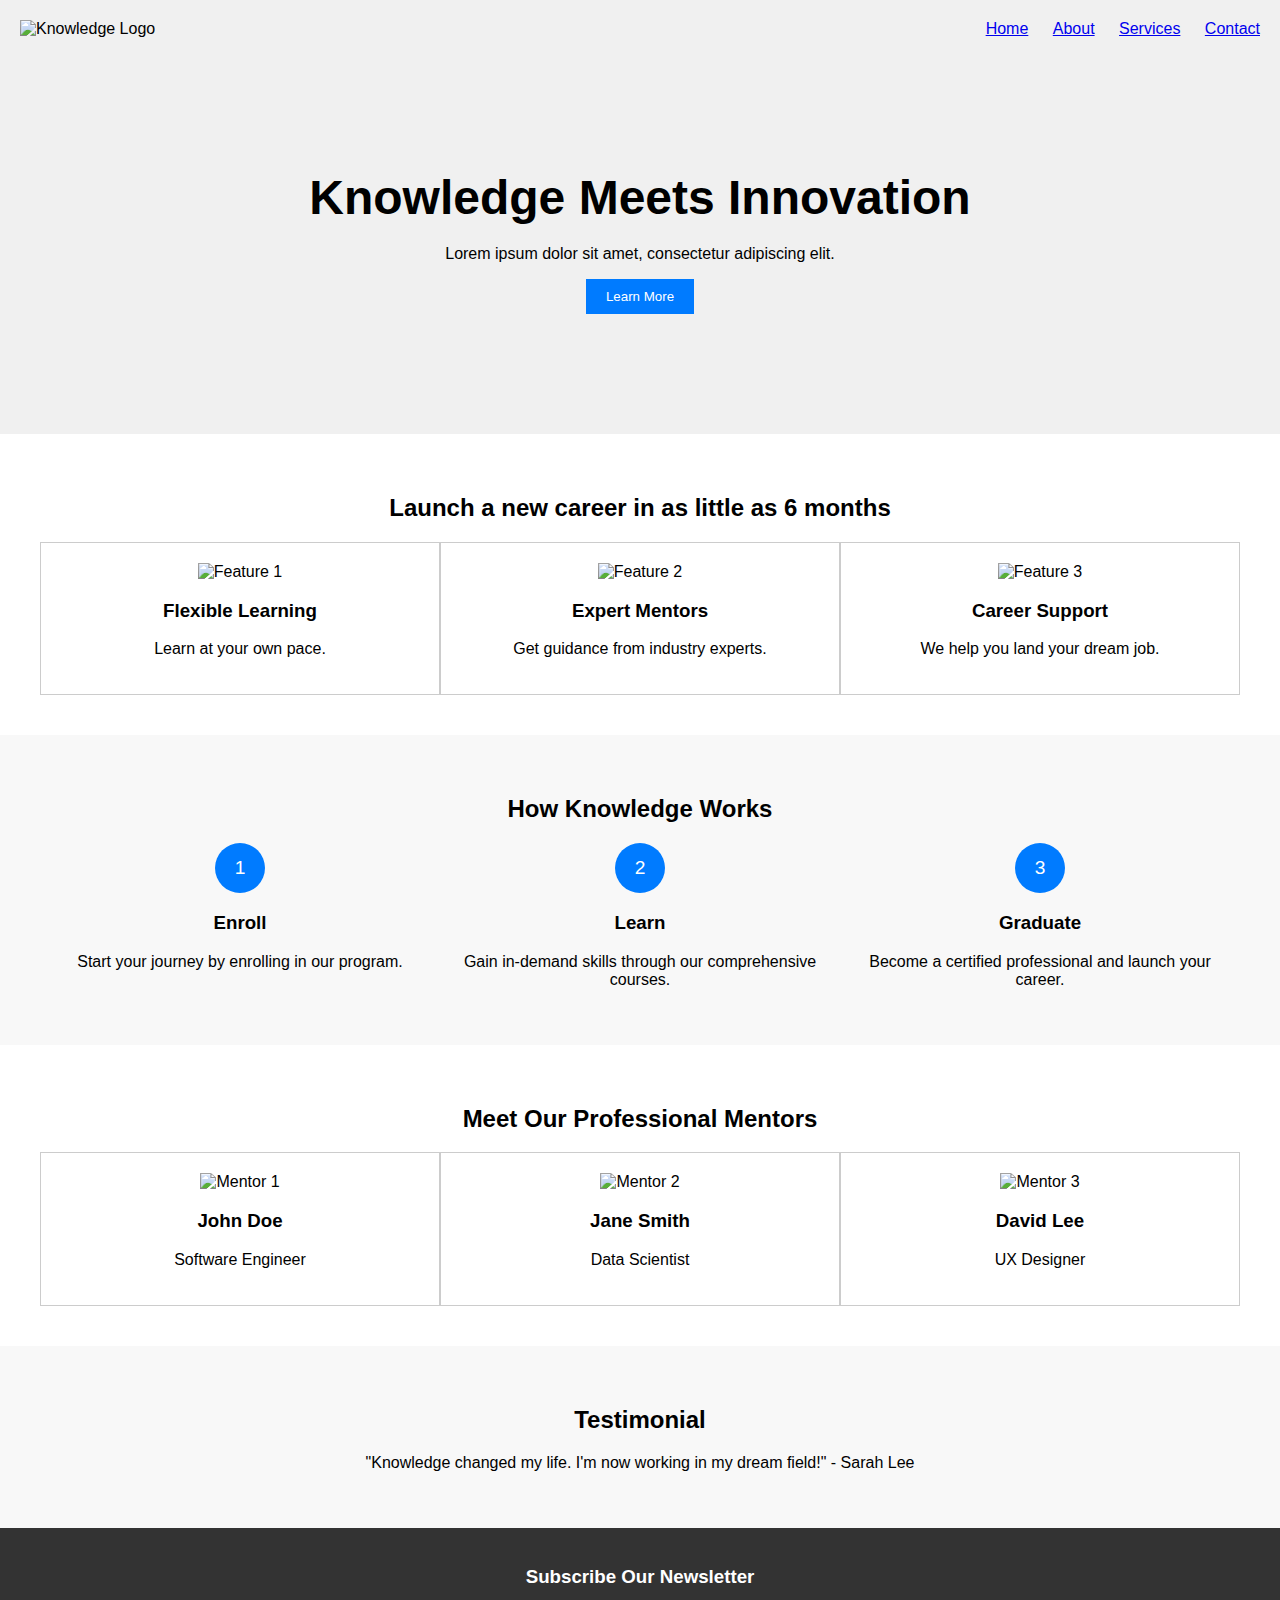
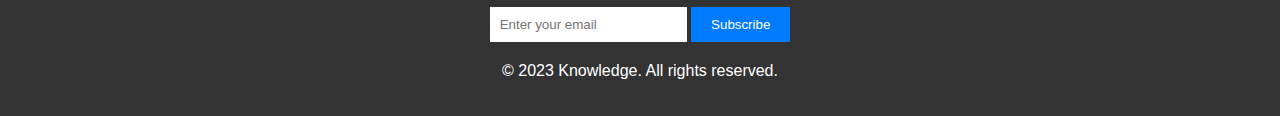
==== index.html @ 865f3257 "init to winit" ====
<!DOCTYPE html>
<html lang="en">
<head>
    <meta charset="UTF-8">
    <meta name="viewport" content="width=device-width, initial-scale=1.0">
    <title>Knowledge</title>
    <link rel="stylesheet" href="style.css">
</head>
<body>
    <header>
        <nav>
            <div class="logo">
                <img src="logo.png" alt="Knowledge Logo"> </div>
            <ul>
                <li><a href="#">Home</a></li>
                <li><a href="#">About</a></li>
                <li><a href="#">Services</a></li>
                <li><a href="#">Contact</a></li>
            </ul>
        </nav>
        <div class="hero">
            <h1>Knowledge Meets Innovation</h1>
            <p>Lorem ipsum dolor sit amet, consectetur adipiscing elit. </p>
            <button>Learn More</button>
        </div>
    </header>

    <section class="features">
        <h2>Launch a new career in as little as 6 months</h2>
        <div class="feature-cards">
            <div class="card">
                <img src="feature1.jpg" alt="Feature 1">
                <h3>Flexible Learning</h3>
                <p>Learn at your own pace.</p>
            </div>
            <div class="card">
                <img src="feature2.jpg" alt="Feature 2">
                <h3>Expert Mentors</h3>
                <p>Get guidance from industry experts.</p>
            </div>
            <div class="card">
                <img src="feature3.jpg" alt="Feature 3">
                <h3>Career Support</h3>
                <p>We help you land your dream job.</p>
            </div>
        </div>
    </section>

    <section class="how-it-works">
        <h2>How Knowledge Works</h2>
        <div class="steps">
            <div class="step">
                <span>1</span>
                <h3>Enroll</h3>
                <p>Start your journey by enrolling in our program.</p>
            </div>
            <div class="step">
                <span>2</span>
                <h3>Learn</h3>
                <p>Gain in-demand skills through our comprehensive courses.</p>
            </div>
            <div class="step">
                <span>3</span>
                <h3>Graduate</h3>
                <p>Become a certified professional and launch your career.</p>
            </div>
        </div>
    </section>

    <section class="mentors">
        <h2>Meet Our Professional Mentors</h2>
        <div class="mentor-cards">
            <div class="card">
                <img src="mentor1.jpg" alt="Mentor 1">
                <h3>John Doe</h3>
                <p>Software Engineer</p>
            </div>
            <div class="card">
                <img src="mentor2.jpg" alt="Mentor 2">
                <h3>Jane Smith</h3>
                <p>Data Scientist</p>
            </div>
            <div class="card">
                <img src="mentor3.jpg" alt="Mentor 3">
                <h3>David Lee</h3>
                <p>UX Designer</p>
            </div>
        </div>
    </section>

    <section class="testimonial">
        <h2>Testimonial</h2>
        <p>"Knowledge changed my life. I'm now working in my dream field!" - Sarah Lee</p>
    </section>

    <footer>
        <div class="newsletter">
            <h3>Subscribe Our Newsletter</h3>
            <input type="email" placeholder="Enter your email">
            <button>Subscribe</button>
        </div>
        <p>&copy; 2023 Knowledge. All rights reserved.</p>
    </footer>

    <script src="script.js"></script>
</body>
</html>
---- style.css ----
/* Basic Styling */
body {
    font-family: sans-serif;
    margin: 0;
    padding: 0;
}

/* Header Styles */
header {
    background-color: #f0f0f0;
    padding: 20px;
}

nav {
    display: flex;
    justify-content: space-between;
    align-items: center;
}

.logo img {
    max-height: 50px;
}

nav ul {
    list-style: none;
    margin: 0;
    padding: 0;
}

nav li {
    display: inline;
    margin-left: 20px;
}

/* Hero Section Styles */
.hero {
    text-align: center;
    padding: 100px 0;
}

.hero h1 {
    font-size: 3em;
    margin-bottom: 20px;
}

.hero button {
    background-color: #007bff;
    color: white;
    padding: 10px 20px;
    border: none;
    cursor: pointer;
}

/* Feature Cards Styles */
.features {
    padding: 40px;
    text-align: center;
}

.feature-cards {
    display: flex;
    justify-content: space-around;
}

.card {
    width: 30%;
    padding: 20px;
    border: 1px solid #ccc;
}

.card img {
    max-width: 100%;
}

/* How It Works Styles */
.how-it-works {
    padding: 40px;
    background-color: #f8f8f8;
    text-align: center;
}

.steps {
    display: flex;
    justify-content: space-around;
}

.step {
    width: 30%;
}

.step span {
    display: inline-block;
    width: 50px;
    height: 50px;
    background-color: #007bff;
    color: white;
    border-radius: 50%;
    text-align: center;
    line-height: 50px;
    font-size: 1.2em;
}

/* Mentors Styles */
.mentors {
    padding: 40px;
    text-align: center;
}

.mentor-cards {
    display: flex;
    justify-content: space-around;
}

/* Testimonial Styles */
.testimonial {
    padding: 40px;
    background-color: #f8f8f8;
    text-align: center;
}

/* Footer Styles */
footer {
    padding: 20px;
    background-color: #333;
    color: white;
    text-align: center;
}

.newsletter {
    margin-bottom: 20px;
}

.newsletter input {
    padding: 10px;
    border: none;
}

.newsletter button {
    background-color: #007bff;
    color: white;
    padding: 10px 20px;
    border: none;
    cursor: pointer;
}
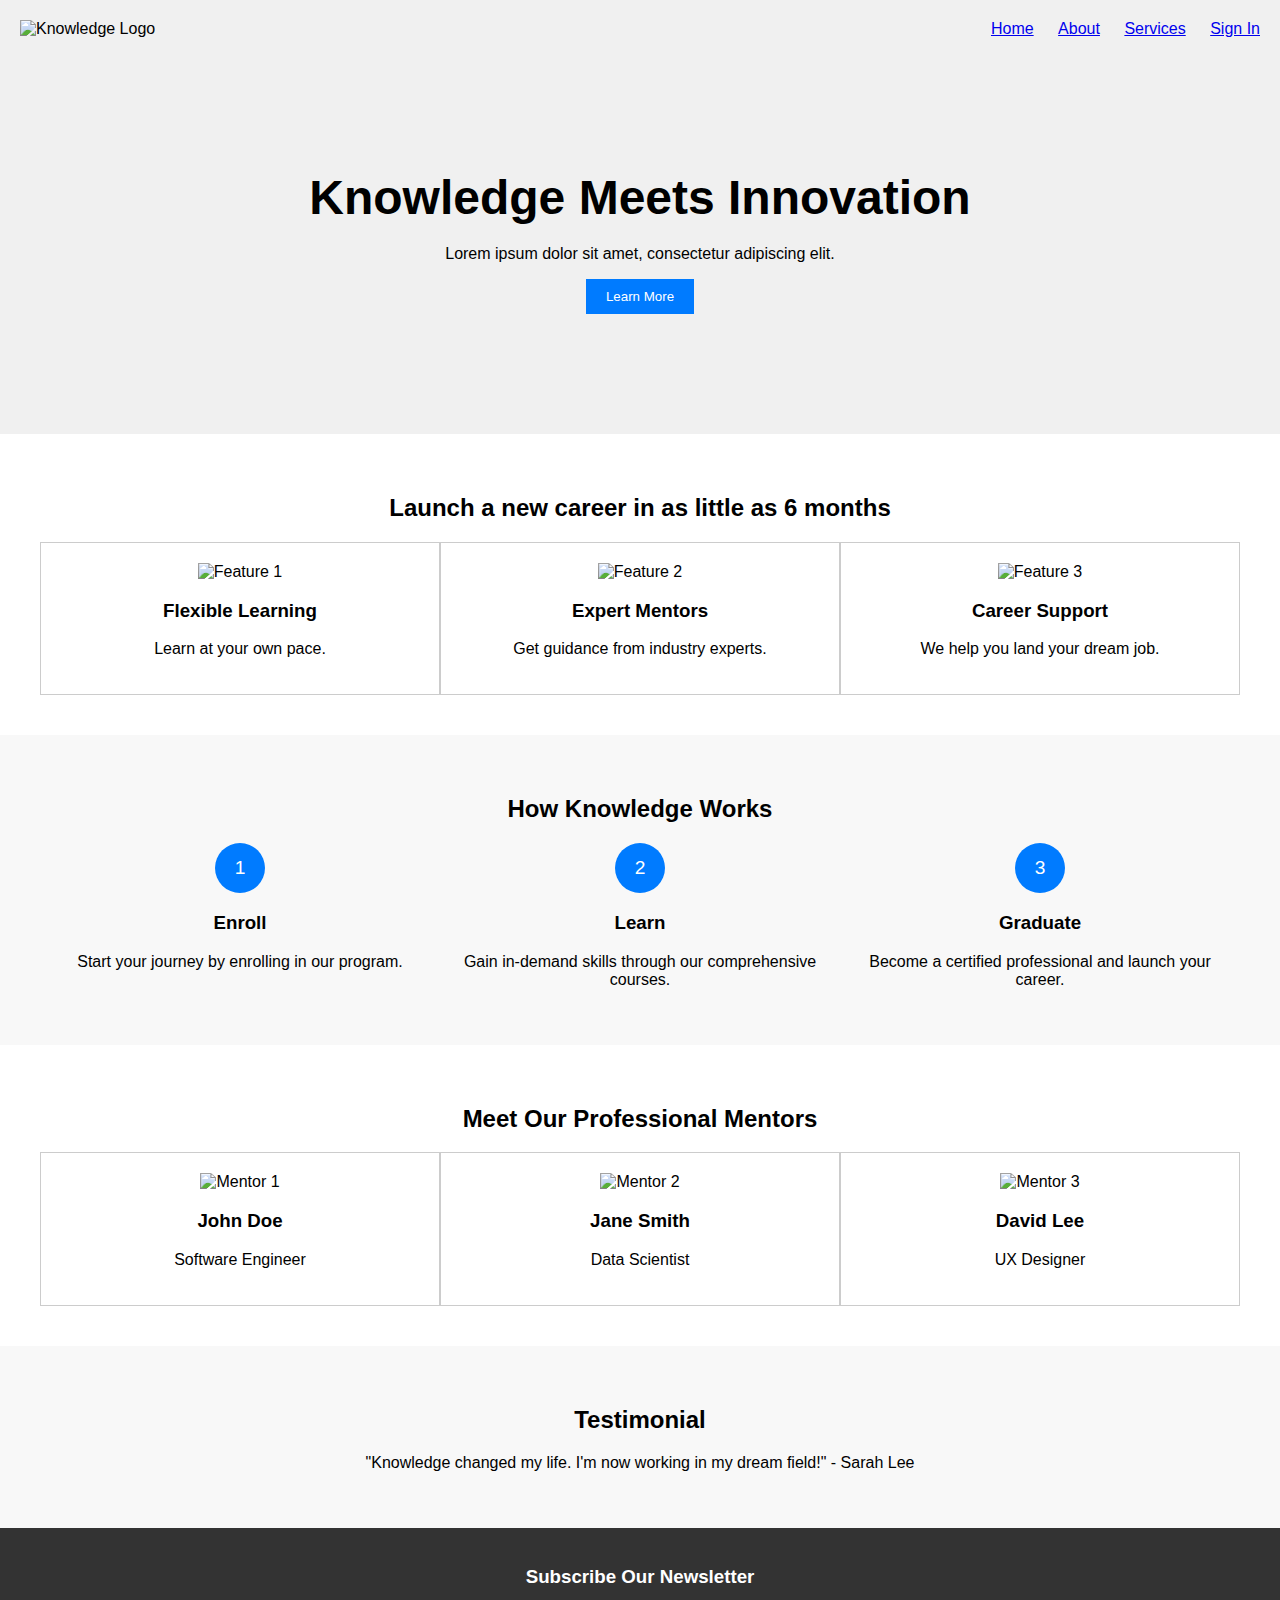
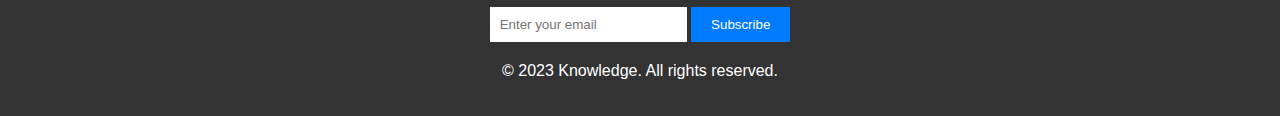
==== commit 9b880085: "minor changes" ====
--- a/index.html
+++ b/index.html
@@ -15,7 +15,7 @@
                 <li><a href="#">Home</a></li>
                 <li><a href="#">About</a></li>
                 <li><a href="#">Services</a></li>
-                <li><a href="#">Contact</a></li>
+                <li><a href="signin.html">Sign In</a></li>
             </ul>
         </nav>
         <div class="hero">
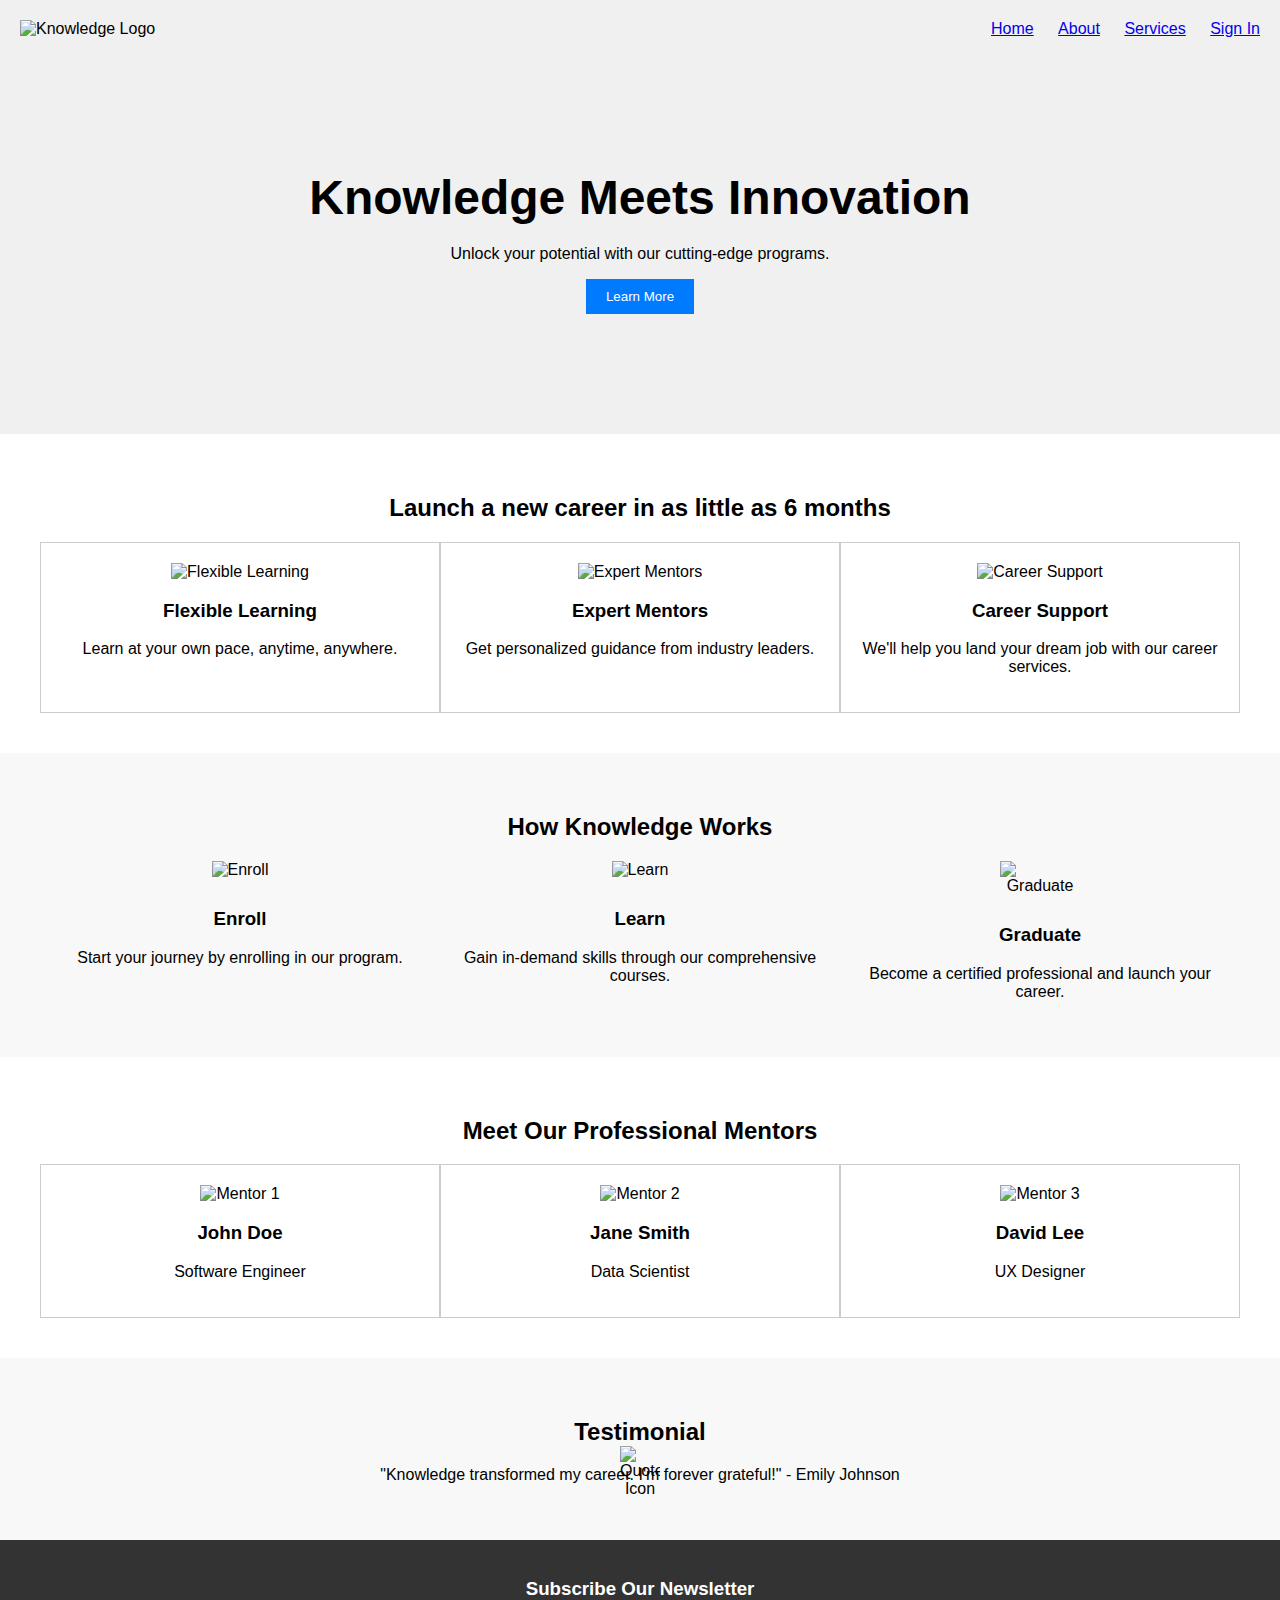
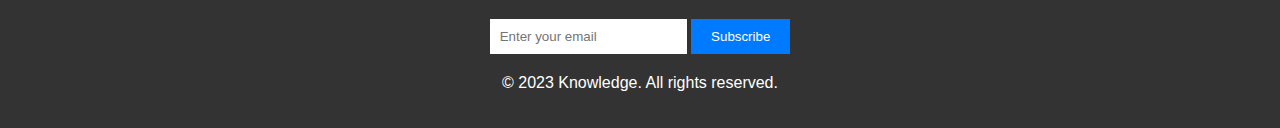
==== commit 70002a34: "s" ====
--- a/index.html
+++ b/index.html
@@ -20,7 +20,7 @@
         </nav>
         <div class="hero">
             <h1>Knowledge Meets Innovation</h1>
-            <p>Lorem ipsum dolor sit amet, consectetur adipiscing elit. </p>
+            <p>Unlock your potential with our cutting-edge programs.</p>
             <button>Learn More</button>
         </div>
     </header>
@@ -29,19 +29,19 @@
         <h2>Launch a new career in as little as 6 months</h2>
         <div class="feature-cards">
             <div class="card">
-                <img src="feature1.jpg" alt="Feature 1">
+                <img src="flexible_learning.jpg" alt="Flexible Learning">
                 <h3>Flexible Learning</h3>
-                <p>Learn at your own pace.</p>
+                <p>Learn at your own pace, anytime, anywhere.</p>
             </div>
             <div class="card">
-                <img src="feature2.jpg" alt="Feature 2">
+                <img src="expert_mentors.jpg" alt="Expert Mentors">
                 <h3>Expert Mentors</h3>
-                <p>Get guidance from industry experts.</p>
+                <p>Get personalized guidance from industry leaders.</p>
             </div>
             <div class="card">
-                <img src="feature3.jpg" alt="Feature 3">
+                <img src="career_support.jpg" alt="Career Support">
                 <h3>Career Support</h3>
-                <p>We help you land your dream job.</p>
+                <p>We'll help you land your dream job with our career services.</p>
             </div>
         </div>
     </section>
@@ -50,17 +50,17 @@
         <h2>How Knowledge Works</h2>
         <div class="steps">
             <div class="step">
-                <span>1</span>
+                <img src="enroll_icon.png" alt="Enroll">
                 <h3>Enroll</h3>
                 <p>Start your journey by enrolling in our program.</p>
             </div>
             <div class="step">
-                <span>2</span>
+                <img src="learn_icon.png" alt="Learn">
                 <h3>Learn</h3>
                 <p>Gain in-demand skills through our comprehensive courses.</p>
             </div>
             <div class="step">
-                <span>3</span>
+                <img src="graduate_icon.png" alt="Graduate">
                 <h3>Graduate</h3>
                 <p>Become a certified professional and launch your career.</p>
             </div>
@@ -90,7 +90,10 @@
 
     <section class="testimonial">
         <h2>Testimonial</h2>
-        <p>"Knowledge changed my life. I'm now working in my dream field!" - Sarah Lee</p>
+        <div class="testimonial-content">
+            <img src="quote_icon.png" alt="Quote Icon" class="quote-icon">
+            <p>"Knowledge transformed my career. I'm forever grateful!" - Emily Johnson</p>
+        </div>
     </section>
 
     <footer>
--- a/style.css
+++ b/style.css
@@ -141,4 +141,34 @@
     padding: 10px 20px;
     border: none;
     cursor: pointer;
+}
+
+/* ... (your existing styles) */
+
+/* Feature Cards */
+.feature-cards .card img {
+    max-width: 100%; /* Or a specific width like 200px */
+    height: auto; /* Maintain aspect ratio */
+}
+
+/* How It Works */
+.how-it-works .step img {
+    max-width: 80px;  /* Adjust as needed */
+    height: auto;
+    margin-bottom: 10px; /* Add some spacing below the image */
+}
+
+/* Testimonials */
+.testimonial-content {
+    position: relative; /* Needed for absolute positioning of the icon */
+    text-align: center;
+}
+
+.quote-icon {
+    position: absolute;
+    top: -20px; /* Adjust positioning as needed */
+    left: 50%;
+    transform: translateX(-50%); /* Center the icon */
+    width: 40px; /* Adjust size */
+    height: auto;
 }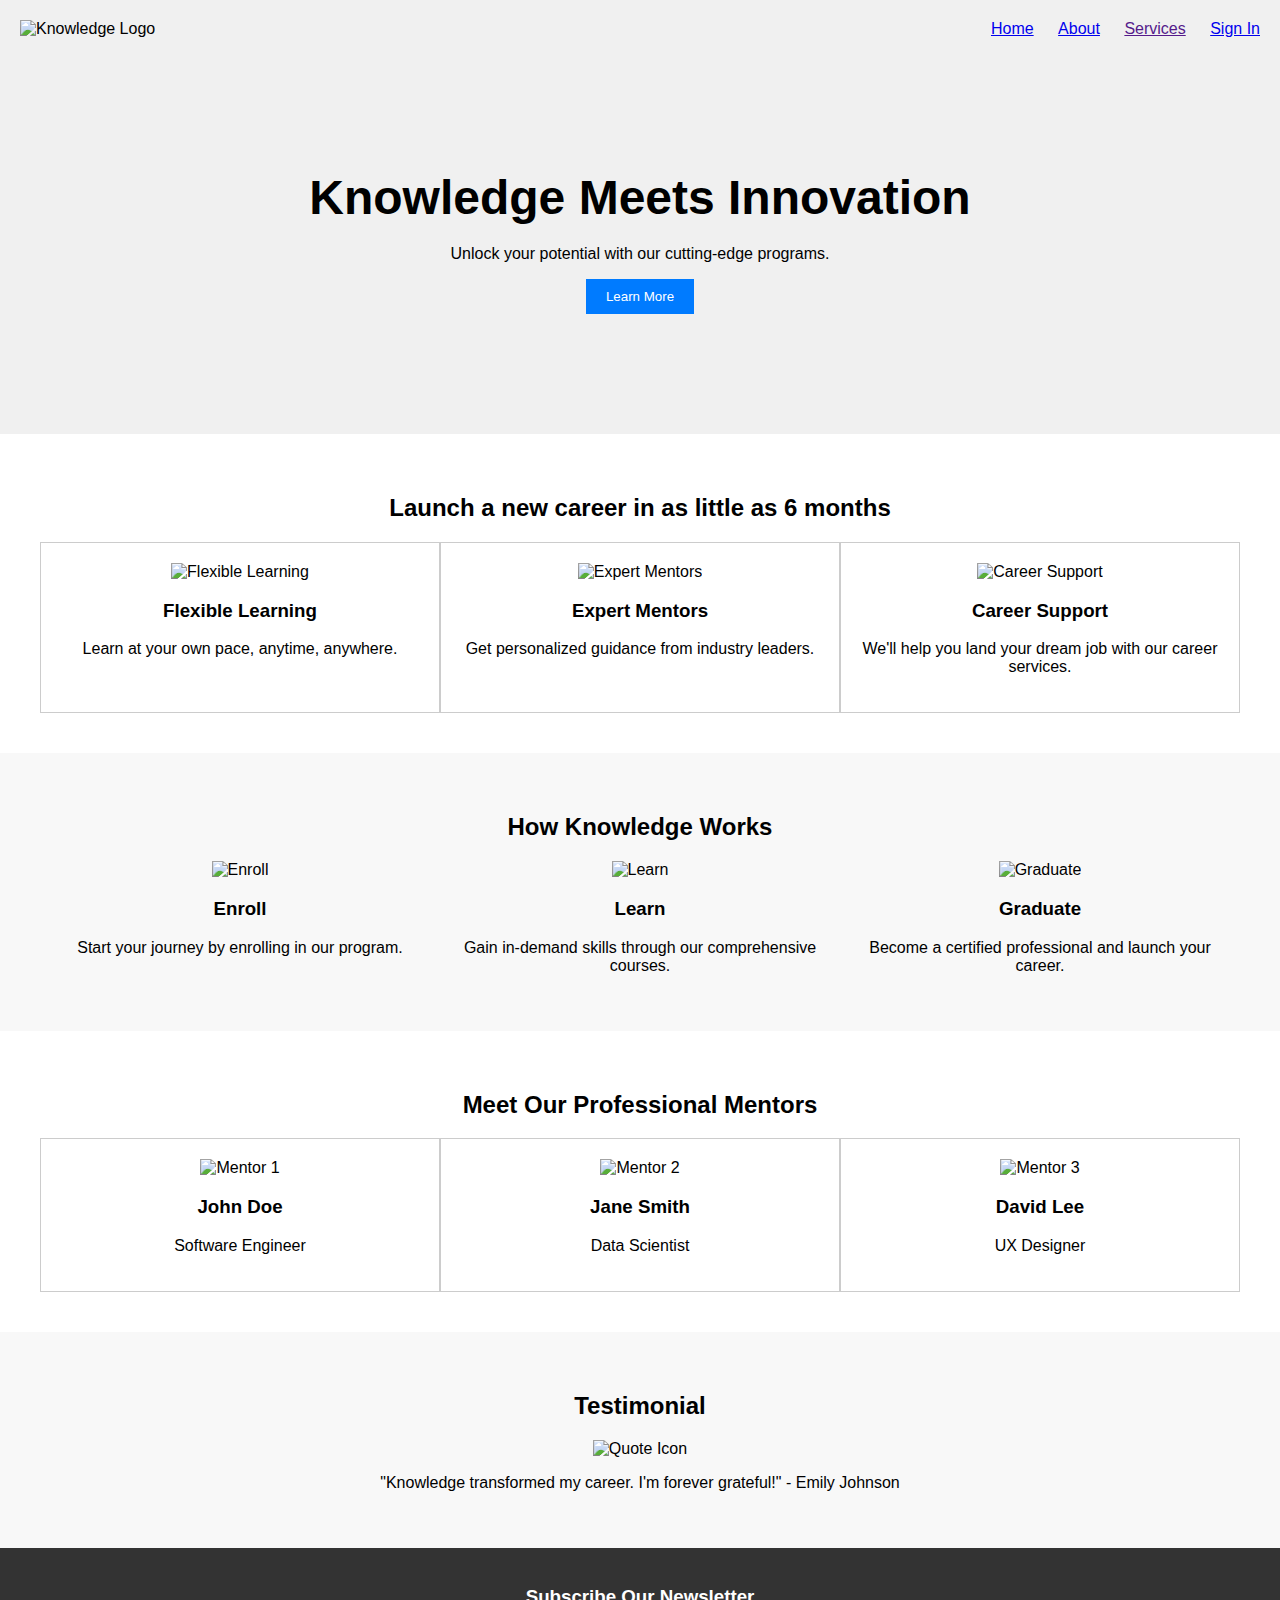
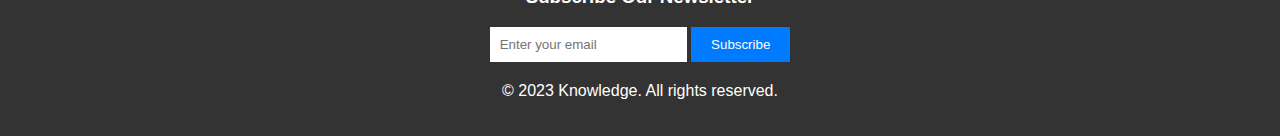
==== commit ca0e9d64: "learn more" ====
--- a/index.html
+++ b/index.html
@@ -14,14 +14,14 @@
             <ul>
                 <li><a href="#">Home</a></li>
                 <li><a href="#">About</a></li>
-                <li><a href="#">Services</a></li>
+                <li><a href="">Services</a></li>
                 <li><a href="signin.html">Sign In</a></li>
             </ul>
         </nav>
         <div class="hero">
             <h1>Knowledge Meets Innovation</h1>
             <p>Unlock your potential with our cutting-edge programs.</p>
-            <button>Learn More</button>
+            <a href="learnmore.html"><button>Learn More</button></a>
         </div>
     </header>
 
--- a/style.css
+++ b/style.css
@@ -141,34 +141,4 @@
     padding: 10px 20px;
     border: none;
     cursor: pointer;
-}
-
-/* ... (your existing styles) */
-
-/* Feature Cards */
-.feature-cards .card img {
-    max-width: 100%; /* Or a specific width like 200px */
-    height: auto; /* Maintain aspect ratio */
-}
-
-/* How It Works */
-.how-it-works .step img {
-    max-width: 80px;  /* Adjust as needed */
-    height: auto;
-    margin-bottom: 10px; /* Add some spacing below the image */
-}
-
-/* Testimonials */
-.testimonial-content {
-    position: relative; /* Needed for absolute positioning of the icon */
-    text-align: center;
-}
-
-.quote-icon {
-    position: absolute;
-    top: -20px; /* Adjust positioning as needed */
-    left: 50%;
-    transform: translateX(-50%); /* Center the icon */
-    width: 40px; /* Adjust size */
-    height: auto;
 }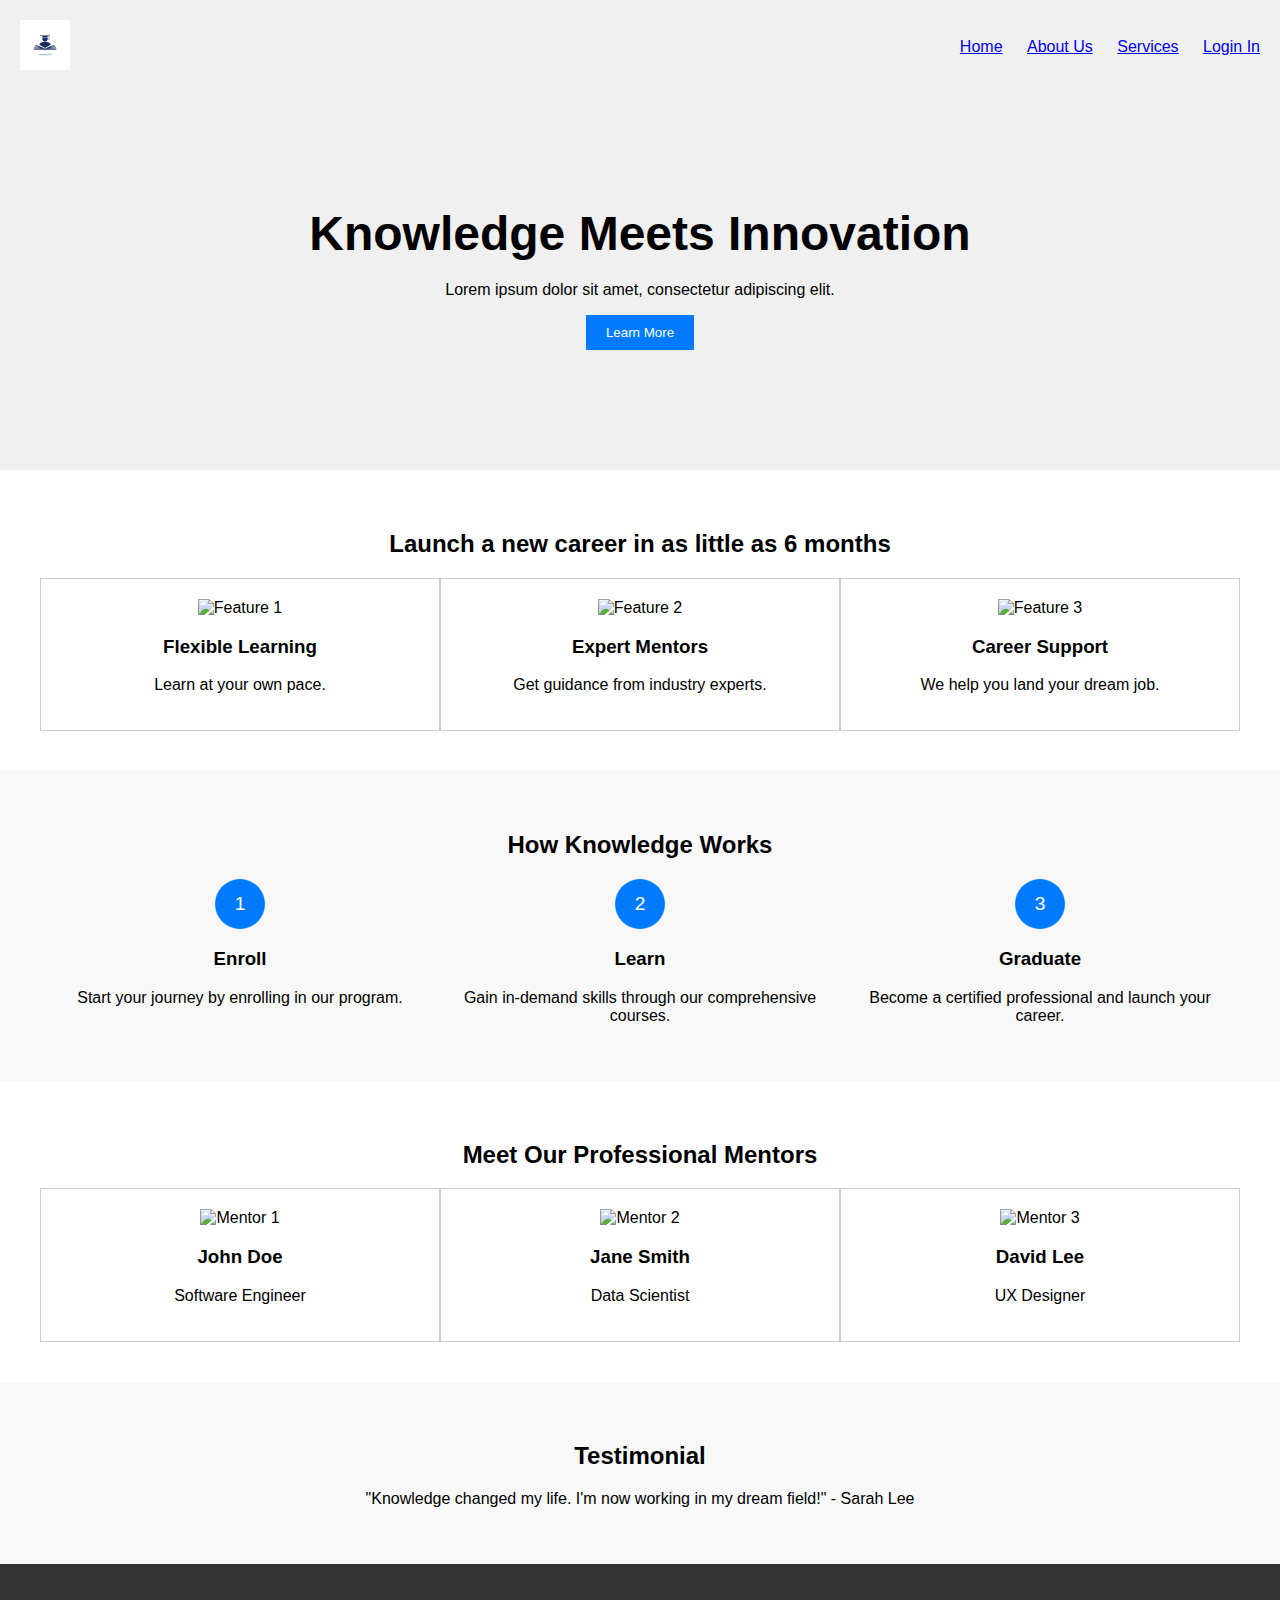
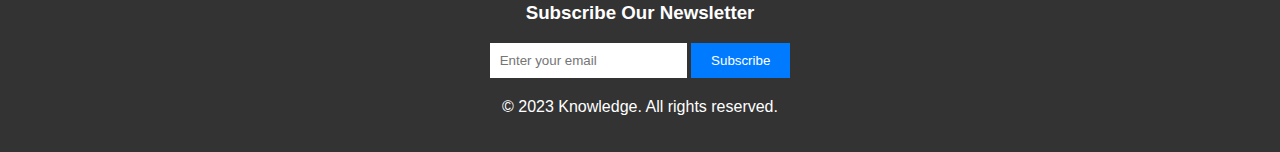
==== commit c95d6493: "About Us and minor changes" ====
--- a/index.html
+++ b/index.html
@@ -3,8 +3,9 @@
 <head>
     <meta charset="UTF-8">
     <meta name="viewport" content="width=device-width, initial-scale=1.0">
-    <title>Knowledge</title>
+    <title>KnowledgePulse</title>
     <link rel="stylesheet" href="style.css">
+    <link rel="shortcut icon" href="logo.png" type="image/x-icon" > 
 </head>
 <body>
     <header>
@@ -13,15 +14,15 @@
                 <img src="logo.png" alt="Knowledge Logo"> </div>
             <ul>
                 <li><a href="#">Home</a></li>
-                <li><a href="#">About</a></li>
-                <li><a href="">Services</a></li>
-                <li><a href="signin.html">Sign In</a></li>
+                <li><a href="about.html">About Us</a></li>
+                <li><a href="#">Services</a></li>
+                <li><a href="loginin.html">Login In</a></li>
             </ul>
         </nav>
         <div class="hero">
             <h1>Knowledge Meets Innovation</h1>
-            <p>Unlock your potential with our cutting-edge programs.</p>
-            <a href="learnmore.html"><button>Learn More</button></a>
+            <p>Lorem ipsum dolor sit amet, consectetur adipiscing elit. </p>
+            <button>Learn More</button>
         </div>
     </header>
 
@@ -29,19 +30,19 @@
         <h2>Launch a new career in as little as 6 months</h2>
         <div class="feature-cards">
             <div class="card">
-                <img src="flexible_learning.jpg" alt="Flexible Learning">
+                <img src="feature1.jpg" alt="Feature 1">
                 <h3>Flexible Learning</h3>
-                <p>Learn at your own pace, anytime, anywhere.</p>
+                <p>Learn at your own pace.</p>
             </div>
             <div class="card">
-                <img src="expert_mentors.jpg" alt="Expert Mentors">
+                <img src="feature2.jpg" alt="Feature 2">
                 <h3>Expert Mentors</h3>
-                <p>Get personalized guidance from industry leaders.</p>
+                <p>Get guidance from industry experts.</p>
             </div>
             <div class="card">
-                <img src="career_support.jpg" alt="Career Support">
+                <img src="feature3.jpg" alt="Feature 3">
                 <h3>Career Support</h3>
-                <p>We'll help you land your dream job with our career services.</p>
+                <p>We help you land your dream job.</p>
             </div>
         </div>
     </section>
@@ -50,17 +51,17 @@
         <h2>How Knowledge Works</h2>
         <div class="steps">
             <div class="step">
-                <img src="enroll_icon.png" alt="Enroll">
+                <span>1</span>
                 <h3>Enroll</h3>
                 <p>Start your journey by enrolling in our program.</p>
             </div>
             <div class="step">
-                <img src="learn_icon.png" alt="Learn">
+                <span>2</span>
                 <h3>Learn</h3>
                 <p>Gain in-demand skills through our comprehensive courses.</p>
             </div>
             <div class="step">
-                <img src="graduate_icon.png" alt="Graduate">
+                <span>3</span>
                 <h3>Graduate</h3>
                 <p>Become a certified professional and launch your career.</p>
             </div>
@@ -90,10 +91,7 @@
 
     <section class="testimonial">
         <h2>Testimonial</h2>
-        <div class="testimonial-content">
-            <img src="quote_icon.png" alt="Quote Icon" class="quote-icon">
-            <p>"Knowledge transformed my career. I'm forever grateful!" - Emily Johnson</p>
-        </div>
+        <p>"Knowledge changed my life. I'm now working in my dream field!" - Sarah Lee</p>
     </section>
 
     <footer>
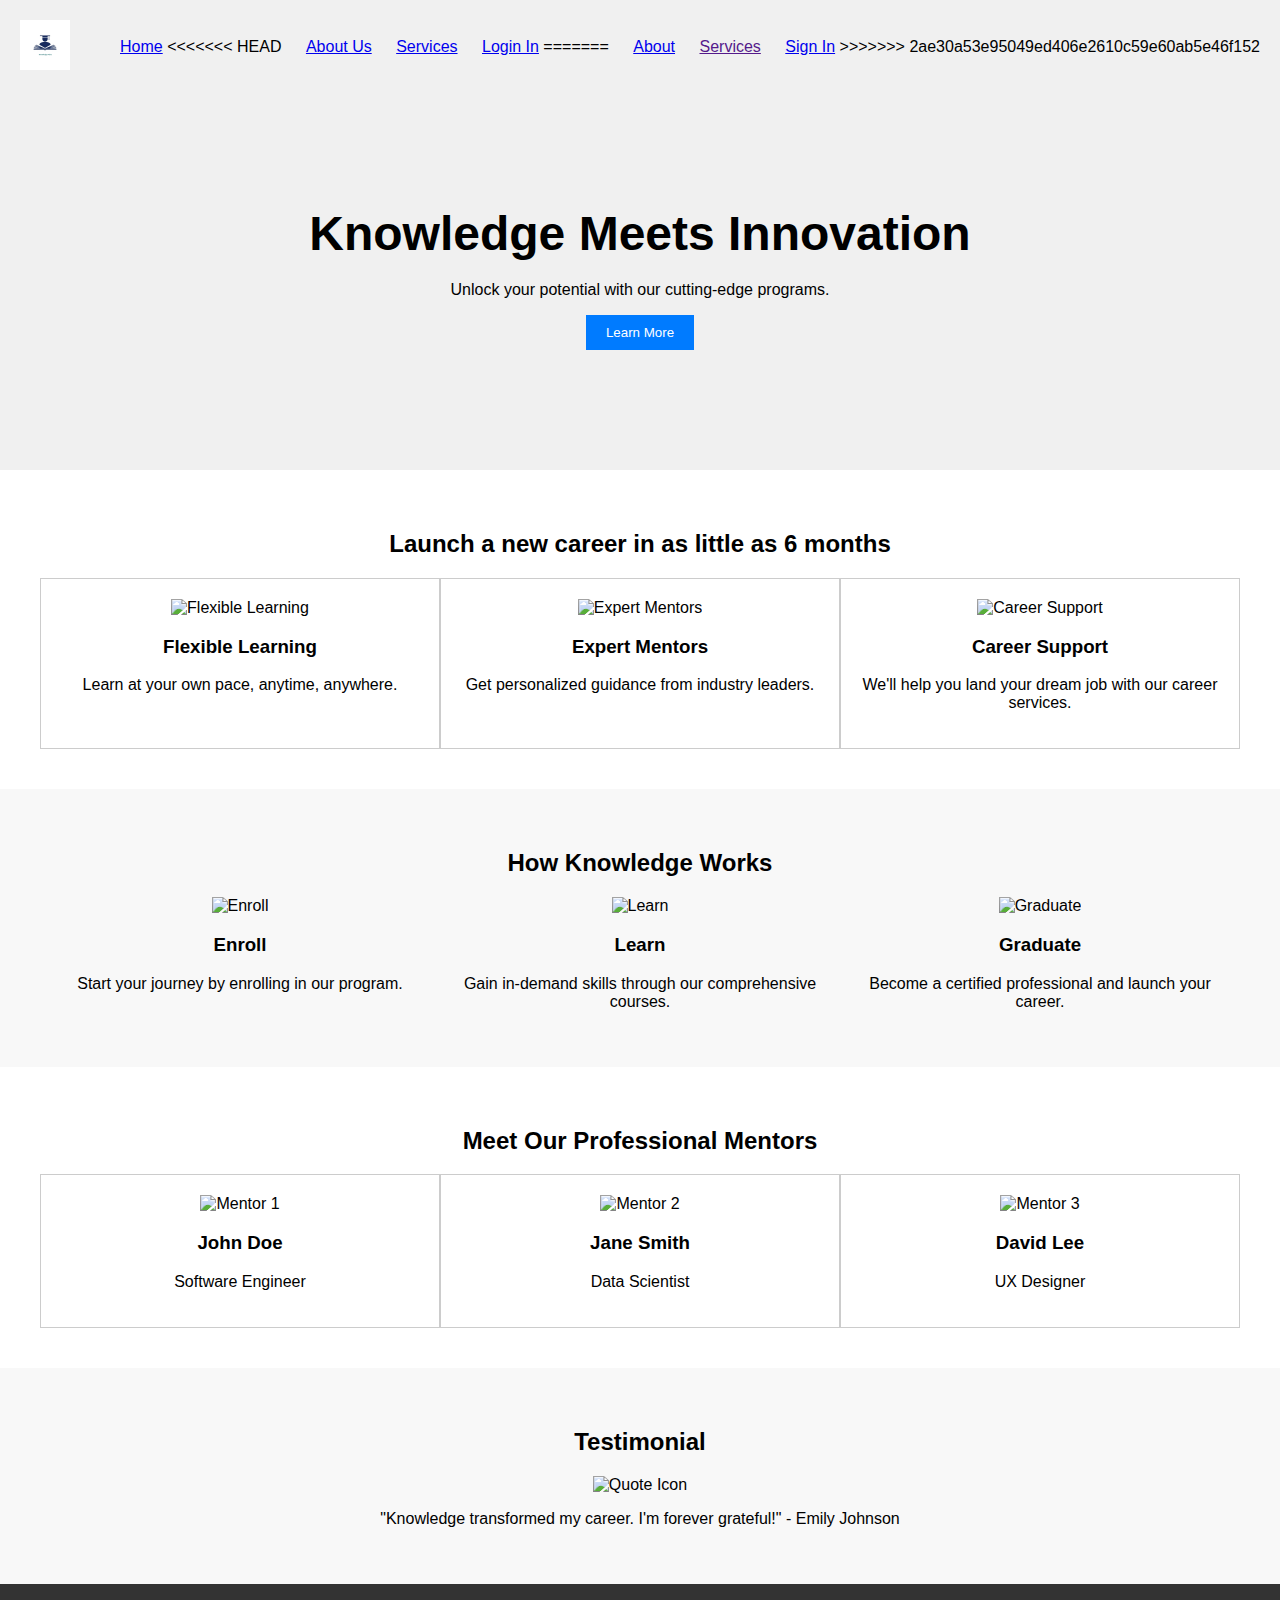
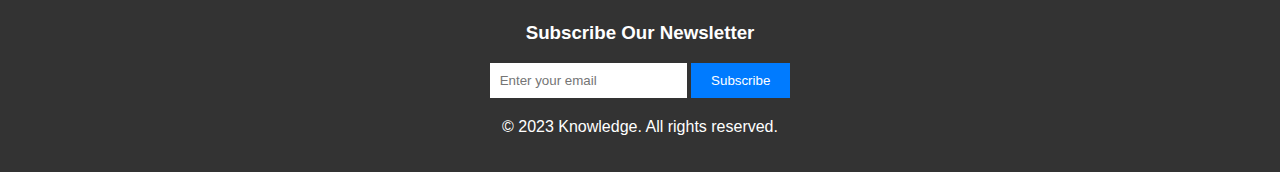
==== commit 657cd126: "abc" ====
--- a/index.html
+++ b/index.html
@@ -14,15 +14,21 @@
                 <img src="logo.png" alt="Knowledge Logo"> </div>
             <ul>
                 <li><a href="#">Home</a></li>
+<<<<<<< HEAD
                 <li><a href="about.html">About Us</a></li>
                 <li><a href="#">Services</a></li>
                 <li><a href="loginin.html">Login In</a></li>
+=======
+                <li><a href="#">About</a></li>
+                <li><a href="">Services</a></li>
+                <li><a href="signin.html">Sign In</a></li>
+>>>>>>> 2ae30a53e95049ed406e2610c59e60ab5e46f152
             </ul>
         </nav>
         <div class="hero">
             <h1>Knowledge Meets Innovation</h1>
-            <p>Lorem ipsum dolor sit amet, consectetur adipiscing elit. </p>
-            <button>Learn More</button>
+            <p>Unlock your potential with our cutting-edge programs.</p>
+            <a href="learnmore.html"><button>Learn More</button></a>
         </div>
     </header>
 
@@ -30,19 +36,19 @@
         <h2>Launch a new career in as little as 6 months</h2>
         <div class="feature-cards">
             <div class="card">
-                <img src="feature1.jpg" alt="Feature 1">
+                <img src="flexible_learning.jpg" alt="Flexible Learning">
                 <h3>Flexible Learning</h3>
-                <p>Learn at your own pace.</p>
+                <p>Learn at your own pace, anytime, anywhere.</p>
             </div>
             <div class="card">
-                <img src="feature2.jpg" alt="Feature 2">
+                <img src="expert_mentors.jpg" alt="Expert Mentors">
                 <h3>Expert Mentors</h3>
-                <p>Get guidance from industry experts.</p>
+                <p>Get personalized guidance from industry leaders.</p>
             </div>
             <div class="card">
-                <img src="feature3.jpg" alt="Feature 3">
+                <img src="career_support.jpg" alt="Career Support">
                 <h3>Career Support</h3>
-                <p>We help you land your dream job.</p>
+                <p>We'll help you land your dream job with our career services.</p>
             </div>
         </div>
     </section>
@@ -51,17 +57,17 @@
         <h2>How Knowledge Works</h2>
         <div class="steps">
             <div class="step">
-                <span>1</span>
+                <img src="enroll_icon.png" alt="Enroll">
                 <h3>Enroll</h3>
                 <p>Start your journey by enrolling in our program.</p>
             </div>
             <div class="step">
-                <span>2</span>
+                <img src="learn_icon.png" alt="Learn">
                 <h3>Learn</h3>
                 <p>Gain in-demand skills through our comprehensive courses.</p>
             </div>
             <div class="step">
-                <span>3</span>
+                <img src="graduate_icon.png" alt="Graduate">
                 <h3>Graduate</h3>
                 <p>Become a certified professional and launch your career.</p>
             </div>
@@ -91,7 +97,10 @@
 
     <section class="testimonial">
         <h2>Testimonial</h2>
-        <p>"Knowledge changed my life. I'm now working in my dream field!" - Sarah Lee</p>
+        <div class="testimonial-content">
+            <img src="quote_icon.png" alt="Quote Icon" class="quote-icon">
+            <p>"Knowledge transformed my career. I'm forever grateful!" - Emily Johnson</p>
+        </div>
     </section>
 
     <footer>
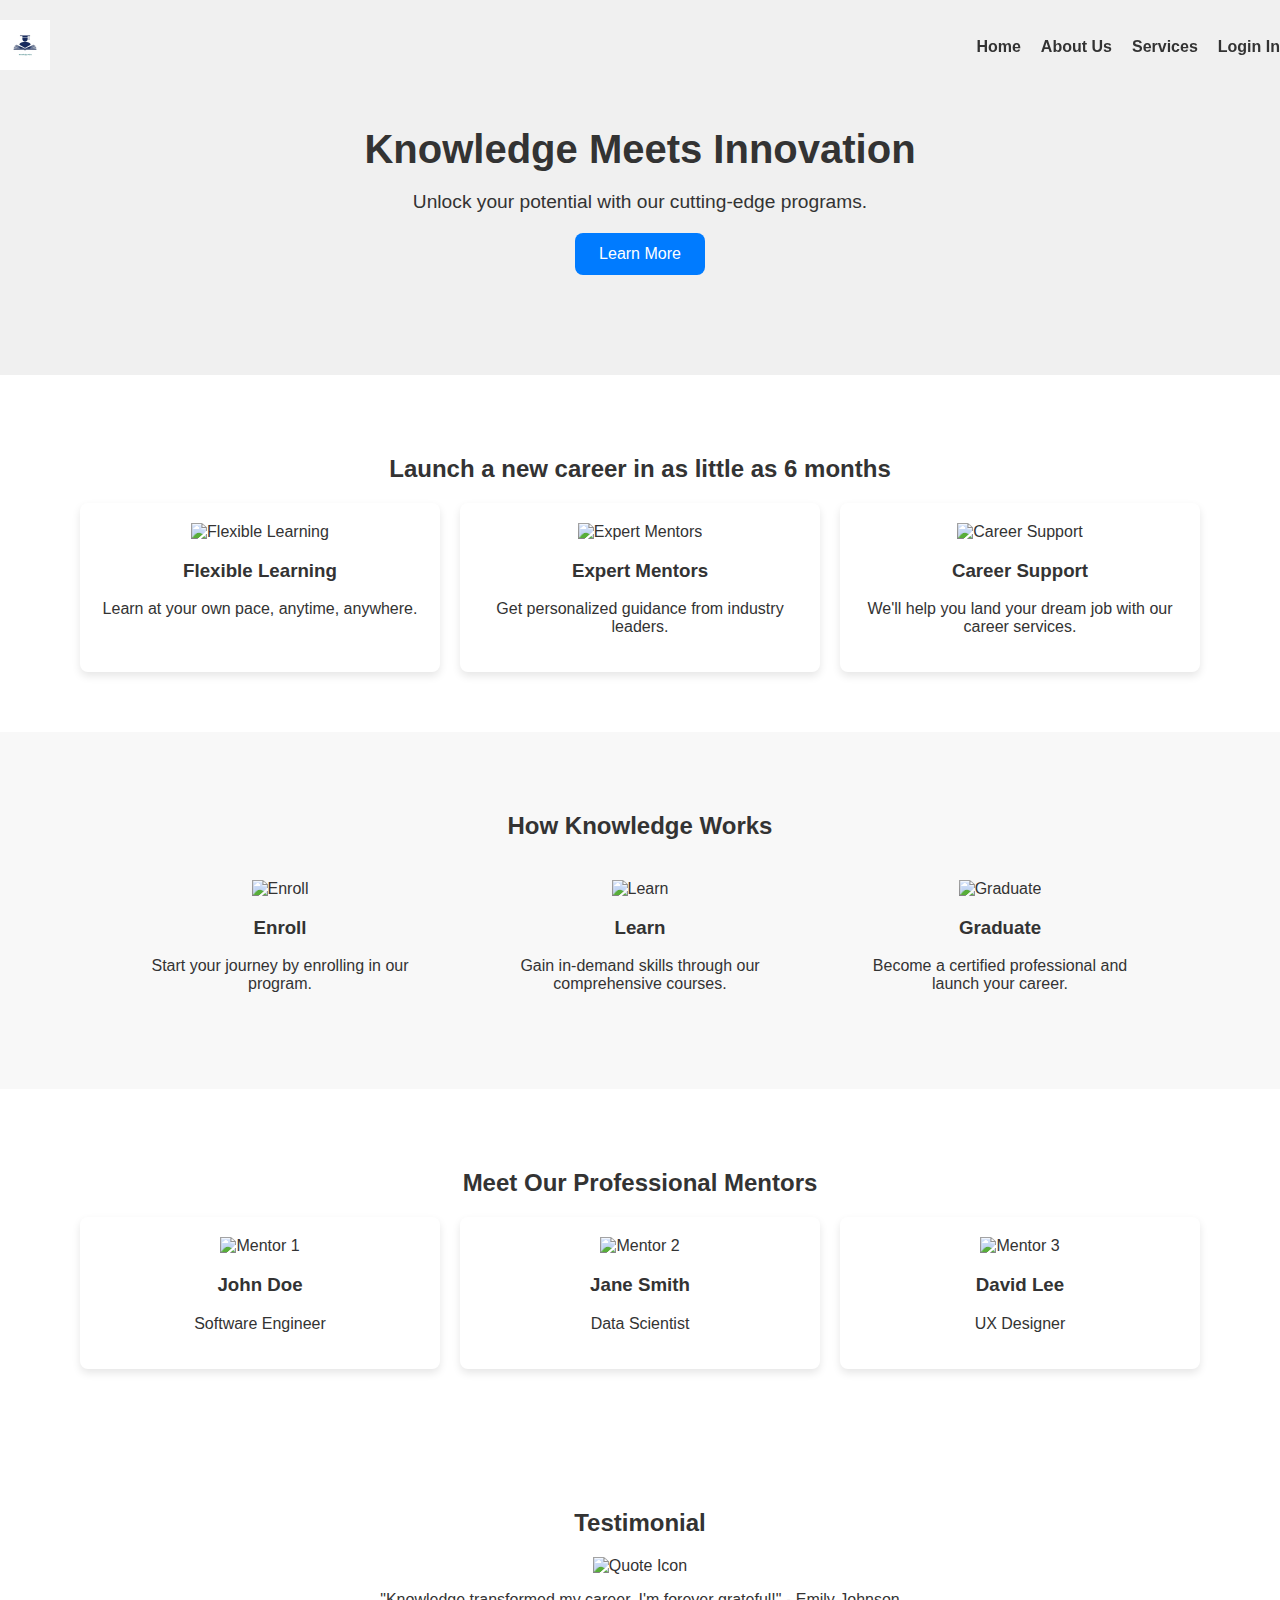
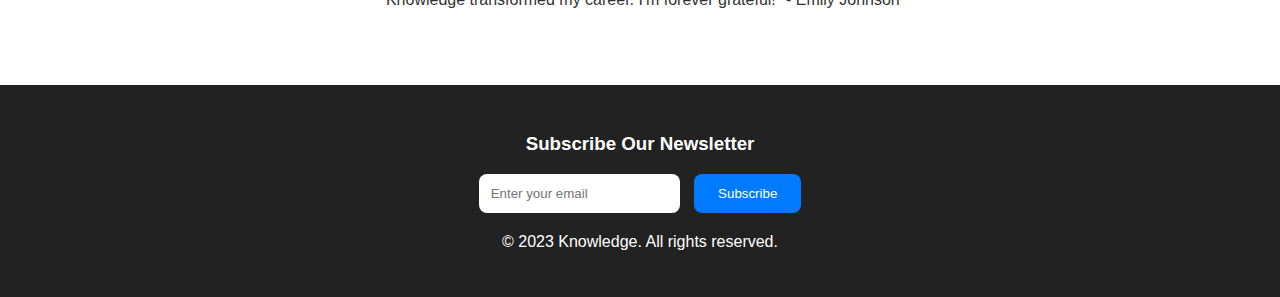
==== commit 3a189dd1: "css changes" ====
--- a/index.html
+++ b/index.html
@@ -14,15 +14,10 @@
                 <img src="logo.png" alt="Knowledge Logo"> </div>
             <ul>
                 <li><a href="#">Home</a></li>
-<<<<<<< HEAD
+
                 <li><a href="about.html">About Us</a></li>
                 <li><a href="#">Services</a></li>
                 <li><a href="loginin.html">Login In</a></li>
-=======
-                <li><a href="#">About</a></li>
-                <li><a href="">Services</a></li>
-                <li><a href="signin.html">Sign In</a></li>
->>>>>>> 2ae30a53e95049ed406e2610c59e60ab5e46f152
             </ul>
         </nav>
         <div class="hero">
--- a/style.css
+++ b/style.css
@@ -1,20 +1,36 @@
-/* Basic Styling */
+/* Global Styles */
+:root {
+    --primary-color: #007bff;
+    --secondary-color: #f8f8f8;
+    --text-color: #333;
+    --bg-dark: #222;
+    --bg-light: #f0f0f0;
+    --border-radius: 8px;
+}
+
 body {
-    font-family: sans-serif;
+    font-family: 'Poppins', sans-serif;
     margin: 0;
     padding: 0;
+    color: var(--text-color);
+    background-color: white;
 }
 
 /* Header Styles */
 header {
-    background-color: #f0f0f0;
-    padding: 20px;
+    background-color: var(--bg-light);
+    padding: 20px 5%;
+    display: flex;
+    flex-direction: column;
+    align-items: center;
 }
 
 nav {
+    width: 100%;
     display: flex;
     justify-content: space-between;
     align-items: center;
+    position:fixed;
 }
 
 .logo img {
@@ -23,105 +39,128 @@
 
 nav ul {
     list-style: none;
+    display: flex;
+    gap: 20px;
+    padding: 0;
     margin: 0;
-    padding: 0;
-}
-
-nav li {
-    display: inline;
-    margin-left: 20px;
-}
-
-/* Hero Section Styles */
+}
+
+nav li a {
+    text-decoration: none;
+    color: var(--text-color);
+    font-weight: 600;
+    transition: color 0.3s;
+}
+
+nav li a:hover {
+    color: var(--primary-color);
+}
+
+/* Hero Section */
 .hero {
     text-align: center;
-    padding: 100px 0;
+    padding: 80px 5%;
 }
 
 .hero h1 {
-    font-size: 3em;
+    font-size: 2.5rem;
+    margin-bottom: 15px;
+}
+
+.hero p {
+    font-size: 1.2rem;
     margin-bottom: 20px;
 }
 
 .hero button {
-    background-color: #007bff;
-    color: white;
-    padding: 10px 20px;
+    background-color: var(--primary-color);
+    color: white;
+    padding: 12px 24px;
     border: none;
+    border-radius: var(--border-radius);
     cursor: pointer;
-}
-
-/* Feature Cards Styles */
+    transition: background-color 0.3s;
+    font-size: 1rem;
+}
+
+.hero button:hover {
+    background-color: darken(var(--primary-color), 10%);
+}
+
+/* Features Section */
 .features {
-    padding: 40px;
+    padding: 60px 5%;
     text-align: center;
 }
 
 .feature-cards {
     display: flex;
-    justify-content: space-around;
+    flex-wrap: wrap;
+    justify-content: center;
+    gap: 20px;
 }
 
 .card {
-    width: 30%;
+    width: 100%;
+    max-width: 320px;
     padding: 20px;
-    border: 1px solid #ccc;
-}
-
-.card img {
-    max-width: 100%;
-}
-
-/* How It Works Styles */
+    border-radius: var(--border-radius);
+    box-shadow: 0 4px 8px rgba(0, 0, 0, 0.1);
+    transition: transform 0.3s;
+}
+
+.card:hover {
+    transform: translateY(-5px);
+}
+
+/* How It Works Section */
 .how-it-works {
-    padding: 40px;
-    background-color: #f8f8f8;
+    padding: 60px 5%;
+    background-color: var(--secondary-color);
     text-align: center;
 }
 
 .steps {
     display: flex;
-    justify-content: space-around;
+    flex-wrap: wrap;
+    justify-content: center;
+    gap: 20px;
 }
 
 .step {
-    width: 30%;
+    max-width: 300px;
+    padding: 20px;
 }
 
 .step span {
-    display: inline-block;
+    display: flex;
+    justify-content: center;
+    align-items: center;
     width: 50px;
     height: 50px;
-    background-color: #007bff;
+    background-color: var(--primary-color);
     color: white;
     border-radius: 50%;
-    text-align: center;
-    line-height: 50px;
     font-size: 1.2em;
 }
 
-/* Mentors Styles */
-.mentors {
-    padding: 40px;
+/* Mentors Section */
+.mentors, .testimonial {
+    padding: 60px 5%;
     text-align: center;
 }
 
 .mentor-cards {
     display: flex;
-    justify-content: space-around;
-}
-
-/* Testimonial Styles */
-.testimonial {
-    padding: 40px;
-    background-color: #f8f8f8;
-    text-align: center;
-}
-
-/* Footer Styles */
+    flex-wrap: wrap;
+    justify-content: center;
+    gap: 20px;
+}
+
+/* Footer Section */
 footer {
-    padding: 20px;
-    background-color: #333;
+    padding: 30px 5%;
+    background-color: var(--bg-dark);
     color: white;
     text-align: center;
 }
@@ -131,14 +170,36 @@
 }
 
 .newsletter input {
-    padding: 10px;
+    padding: 12px;
     border: none;
+    border-radius: var(--border-radius);
+    margin-right: 10px;
 }
 
 .newsletter button {
-    background-color: #007bff;
-    color: white;
-    padding: 10px 20px;
+    background-color: var(--primary-color);
+    color: white;
+    padding: 12px 24px;
     border: none;
+    border-radius: var(--border-radius);
     cursor: pointer;
-}+    transition: background-color 0.3s;
+}
+
+.newsletter button:hover {
+    background-color: darken(var(--primary-color), 10%);
+}
+
+/* Responsive Design */
+@media (max-width: 768px) {
+    nav ul {
+        flex-direction: column;
+        gap: 10px;
+    }
+    .feature-cards, .steps, .mentor-cards {
+        flex-direction: column;
+    }
+    .card, .step {
+        width: 100%;
+    }
+}
